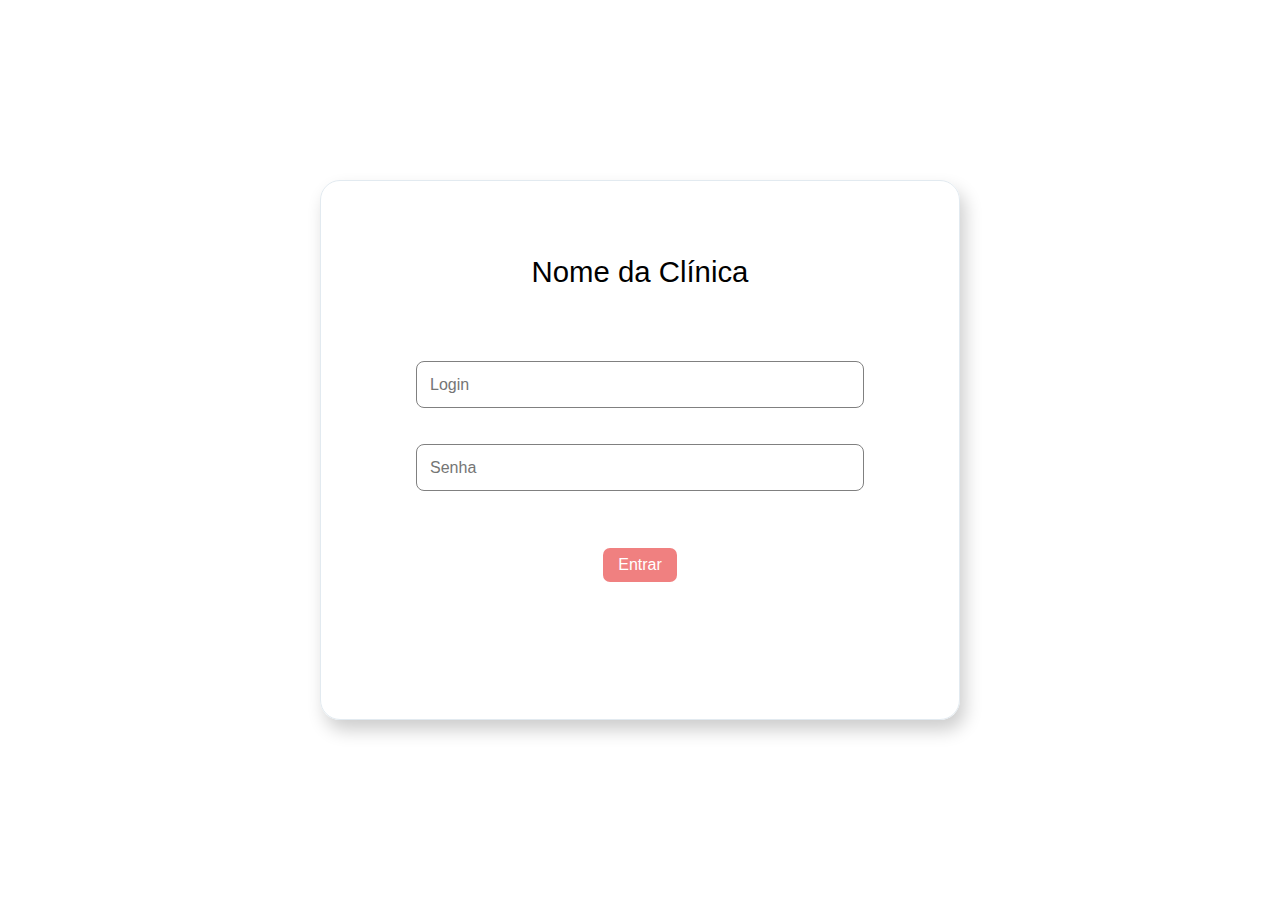
==== index.html @ 9c5d653b "adicionando o prototipo criado" ====
<!DOCTYPE html>
<html lang="pt-br">
    <head>
        <meta charset="UTF-8">
        <title>Login</title>
        <link rel="stylesheet" href="css/estilo.css">
        <link rel="stylesheet" href="css/estiloLogin.css">
    </head>

    <body>
        <main>
            <p class="titulo1">Nome da Clínica</p>
            <form>
                <input required type="text" name="txtLogin" id="Login" maxlength="45" placeholder="Login">
                <input required type="password" name="txtSenha" id="Senha" maxlength="20" placeholder="Senha"> <br>
                <button type="submit" class="btn-entrar btn" onclick="direciona()">Entrar</button>
            </form>
        </main>
    </body>
</html>
---- css/estilo.css ----
*{
    box-sizing: border-box;
    font-family: Arial, Helvetica, sans-serif;
}

body{
    margin: 0;
}

header{
    height: 10vh;
}

main.main-home{
    display: flex;flex-direction: column;
    align-items: center;
    justify-content: space-around;
    padding: 0 60px 40px 60px;
    height: 88vh;
}

.container{
    border: 1px solid gray;
    border-radius: 20px;
    width: 80%;
    height: 350px;
    margin: 0 auto;
}

/*Botões*/
button.btn{
    border: none;
    border-radius: 7px;
    padding: 8px 15px;
    color: white;
    background-color: lightcoral;
    width: fit-content;
    font-size: 12pt;
}

button.btn-sair{
    margin: 1.5% 0 0 92%;
}

button.btn-voltar{
    margin: 1.5% 0 0 3%;
}

button.btn-entrar{
    margin: 1vw auto;
    margin-top: 3vw;
}

button.btn-home{
    padding: 30px;
    width: 400px;
    font-size: 24pt;
    border: none;
    border-radius: 7px;
    border-radius: 20px;
    border: 1px solid rgb(226, 234, 240);
    box-shadow: 5px 10px 18px rgba(0,0,0,.2);
}

div.botoes{
    display: flex;
    justify-content: flex-end;
    padding: 3vh 0 6vh 0; 
}

div.botoes button.btn{
    margin-left: 2%;
}


div#botao{ /*exame*/
    margin: 0 auto;
    /*border: 1px solid black;*/
    text-align: center;
    padding: 10px;
}

button.diversos{
    margin: 5px;
    width: 100px;
    font-size: 16px;
    border-radius: 20px;
    border: 1px solid rgb(226, 234, 240);
    box-shadow: 5px 10px 18px rgba(0,0,0,.2);
}

/*Textos*/
p.titulo1{
    font-size: 22pt;
    text-align: center;
}

.titulo2{
    font-size: 18pt;
    margin-left: 11vw;
}

h2{
    margin-left: 6vw;
}
---- css/estiloLogin.css ----
main{
    width: 50vw;
    height: 60vh;
    margin: 20vh auto;
    border-radius: 20px;
    border: 1px solid rgb(226, 234, 240);
    box-shadow: 5px 10px 18px rgba(0,0,0,.2);
    padding: 5vh 3vw;
    text-align: center;
}

input{
    margin: 2vh auto;
    border: 1px solid grey;
    border-radius: 8px;
    padding: 1.5vh;
    font-size: 12pt;
    width: 80%;
}

form{
    margin-top: 6vh;
}
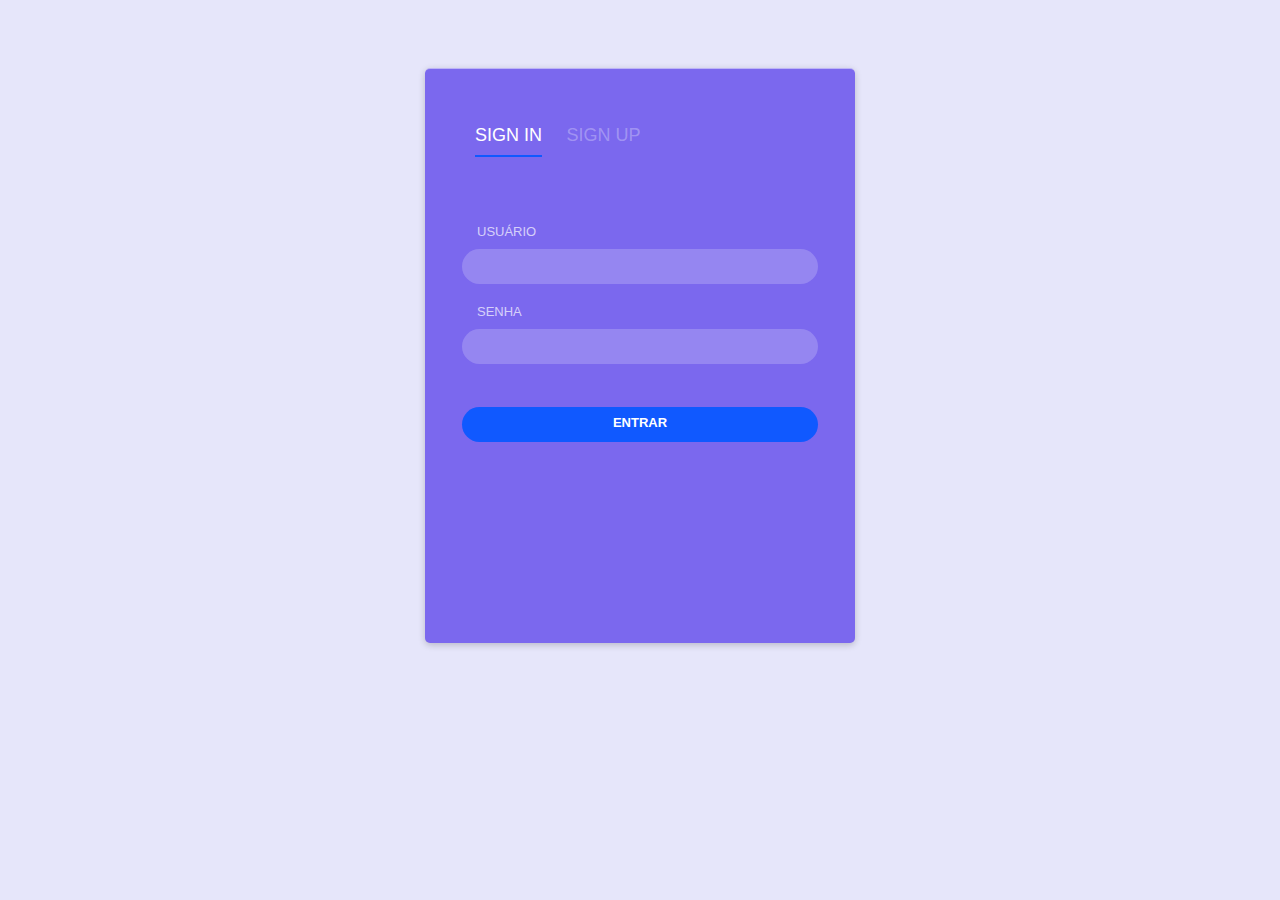
==== commit 3e29f95d: "atualizando com os arquivos de front" ====
--- a/index.html
+++ b/index.html
@@ -3,18 +3,53 @@
     <head>
         <meta charset="UTF-8">
         <title>Login</title>
-        <link rel="stylesheet" href="css/estilo.css">
         <link rel="stylesheet" href="css/estiloLogin.css">
+        <script src="https://ajax.googleapis.com/ajax/libs/jquery/3.5.1/jquery.min.js"></script>
     </head>
 
     <body>
+        <script src="javascript/jsLogin.js"></script>
+
         <main>
-            <p class="titulo1">Nome da Clínica</p>
-            <form>
-                <input required type="text" name="txtLogin" id="Login" maxlength="45" placeholder="Login">
-                <input required type="password" name="txtSenha" id="Senha" maxlength="20" placeholder="Senha"> <br>
-                <button type="submit" class="btn-entrar btn" onclick="direciona()">Entrar</button>
-            </form>
+            <div class="login">
+                <div class="nav">
+                    <ul class="links">
+                        <li class="signin-active"><a class="btn">Sign in</a></li>
+                        <li class="signup-inactive"><a class="btn">Sign up </a></li>
+                    </ul>
+                </div>
+            
+                <div ng-app ng-init="checked = false">
+                    <form class="form-signin" action="" method="post" name="form">
+                        <label for="username">Usuário</label>
+                        <input id="usuario" class="form-styling" type="text" name="username" />
+                        <label for="password">Senha</label>
+                        <input id="senha" class="form-styling" type="text" name="password"/>
+                        <div class="btn-animate">
+                            <a class="btn-signin">Entrar</a>          
+                        </div>            
+                    </form>
+                        
+                    <form class="form-signup" action="" method="post" name="form">
+                        <label for="fullname">Nome completo</label>
+                        <input class="form-styling" type="text" name="fullname"/>
+                        <label for="email">Email</label>
+                        <input class="form-styling" type="text" name="email"/>
+                        <label for="password">Senha</label>
+                        <input class="form-styling" type="text" name="password"/>
+                        <label for="confirmpassword">Confirme sua senha</label>
+                        <input class="form-styling" type="text" name="confirmpassword"/>
+                        <a ng-click="checked = !checked" class="btn-signup">Cadastrar</a>
+                    </form>
+                      
+                    <div class="success">
+                        <div class="successtext">
+                            <p> Seu cadastro foi concluído!</p>
+                            <a class="btn-refresh">Entrar</a>                        
+                        </div>
+                    </div>
+                </div>          
+            </div>
         </main>
     </body>
 </html>--- a/css/estiloLogin.css
+++ b/css/estiloLogin.css
@@ -1,25 +1,270 @@
-main{
-    width: 50vw;
-    height: 60vh;
-    margin: 20vh auto;
-    border-radius: 20px;
-    border: 1px solid rgb(226, 234, 240);
-    box-shadow: 5px 10px 18px rgba(0,0,0,.2);
-    padding: 5vh 3vw;
-    text-align: center;
-}
-
-input{
-    margin: 2vh auto;
-    border: 1px solid grey;
-    border-radius: 8px;
-    padding: 1.5vh;
-    font-size: 12pt;
-    width: 80%;
-}
-
-form{
-    margin-top: 6vh;
-}
-
-
+html, body * { 
+  box-sizing: border-box; 
+  font-family: 'Open Sans', sans-serif; 
+}
+
+body {
+  background-color: #e6e6fa;
+}
+
+main {
+  width: 100%;
+  padding-top: 60px;
+  /* padding-bottom: 100px; */
+}
+
+.login{
+  height: 575px;
+  width: 430px;
+  background-color: #7B68EE;
+  margin-left: auto;
+  margin-right: auto;
+  border-top: solid 1px rgba(255,255,255,.5);
+  border-radius: 5px;
+  box-shadow: 0px 2px 7px rgba(0,0,0,0.2);
+  overflow: hidden;
+  transition: all .5s ease;
+}
+
+.login-long {
+  height: 615px;
+}
+  
+.login-short {
+  height: 400px;
+  margin-top: 50px;
+  box-shadow: 0px 2px 7px rgba(0,0,0,0.1);
+}
+  
+.nav {
+  width: 100%;
+  height: 100px;
+  padding-top: 40px;
+  opacity: 1;
+  transition: all .5s ease;
+}
+  
+.nav-up {
+  transform: translateY(-100px);
+  opacity: 0;
+}
+  
+li {
+  padding-left: 10px;
+  font-size: 18px;
+  display: inline;
+  text-align: left;
+  text-transform: uppercase;
+  padding-right: 10px;
+  color: #ffffff;
+}
+  
+.signin-active a {
+  padding-bottom: 10px;
+  color: #ffffff;
+  text-decoration: none;
+  border-bottom: solid 2px #1059FF;
+  transition: all .25s ease;
+  cursor: pointer;
+}
+
+.signin-inactive a {
+  padding-bottom: 0;
+  color: rgba(255,255,255,.3);
+  text-decoration: none;
+  border-bottom: none;
+  cursor: pointer;
+}
+
+.signup-active a {
+  cursor: pointer;
+  color: #ffffff;
+  text-decoration: none;
+  border-bottom: solid 2px #1059FF;
+  padding-bottom: 10px;
+}
+
+.signup-inactive a {
+  cursor: pointer;
+  color: rgba(255,255,255,.3);
+  text-decoration: none;
+  transition: all .25s ease;
+}
+
+.form-signin {
+  width: 430px;
+  height: 375px;
+  font-size: 16px;
+  font-weight: 300;
+  padding-left: 37px;
+  padding-right: 37px;
+  padding-top: 55px;
+  transition: opacity .5s ease, transform .5s ease;
+}
+  
+.form-signin-left {
+  transform: translateX(-400px);
+  opacity: .0;
+}
+
+.form-signup {
+  width: 430px;
+  height: 375px;
+  font-size: 16px;
+  font-weight: 300;
+  padding-left: 37px;
+  padding-right: 37px;
+  padding-top: 55px;
+  position: relative;
+  top: -375px;
+  left: 400px;
+  opacity: 0;
+  transition: all .5s ease;
+}
+
+.form-signup-left {
+  transform: translateX(-399px);
+  opacity: 1;
+}
+
+.form-signup-down {
+  top: 0px;
+  opacity: 0;
+}
+
+.success {
+  width: 80%;
+  height: 150px;
+  text-align: center;
+  position: relative;
+  top: -890px;
+  left: 450px;
+  opacity: .0;
+  transition: all .8s .4s ease;
+}
+
+.success-left {
+  transform: translateX(-406px);
+  opacity: 1;
+} 
+
+.successtext {
+  color: #ffffff;
+  font-size: 16px;
+  font-weight: 300;
+  margin-top: 200px;
+  padding-left: 37px;
+  padding-right: 37px;
+}
+
+.form-signin input, .form-signup input {
+  color: #ffffff;
+  font-size: 13px;
+}
+
+.form-styling {
+  width: 100%;
+  height: 35px;
+  padding-left: 15px;
+  border: none;
+  border-radius: 20px;
+  margin-bottom: 20px;
+  background: rgba(255,255,255,.2);
+}
+
+label {
+  font-weight: 400;
+  text-transform: uppercase;
+  font-size: 13px;
+  padding-left: 15px;
+  padding-bottom: 10px;
+  color: rgba(255,255,255,.7);
+  display: block;
+}
+
+:focus {outline: none;
+}
+
+.form-signin input:focus, textarea:focus, .form-signup input:focus, textarea:focus {
+    background: rgba(255,255,255,.3);
+    border: none; 
+    padding-right: 40px;
+    transition: background .5s ease;
+  }
+
+.btn-refresh{
+  float: left;
+  font-weight: 700;
+  text-transform: uppercase;
+  font-size: 13px;
+  text-align: center;
+  color: #ffffff;
+  padding-top: 8px;
+  width: 100%;
+  height: 35px;
+  border: none;
+  border-radius: 20px;
+  margin-top: 23px;
+  background-color: #1059FF;
+}
+
+.btn-signup {
+  float: left;
+  font-weight: 700;
+  text-transform: uppercase;
+  font-size: 13px;
+  text-align: center;
+  color: #ffffff;
+  padding-top: 8px;
+  width: 100%;
+  height: 35px;
+  border: none;
+  border-radius: 20px;
+  margin-top: 23px;
+  background-color: #1059FF;
+}
+
+.btn-signin {
+  float: left;
+  padding-top: 8px;
+  width: 100%;
+  height: 35px;
+  border: none;
+  border-radius: 20px;
+  margin-top: -8px;
+}
+
+.btn-animate {
+  float: left;
+  font-weight: 700;
+  text-transform: uppercase;
+  font-size: 13px;
+  text-align: center;
+  color: rgba(255,255,255, 1);
+  padding-top: 8px;
+  width: 100%;
+  height: 35px;
+  border: none;
+  border-radius: 20px;
+  margin-top: 23px;
+  background-color: rgba(16,89,255, 1);
+  left: 0px;
+  top: 0px;
+  transition: all .5s ease, top .5s ease .5s, height .5s ease .5s, background-color .5s ease .75s; 
+}
+
+.btn-animate-grow {
+  width: 130%;
+  height: 625px;
+  position: relative;
+  left: -55px;
+  top: -420px;
+  color: rgba(255,255,255,0);
+  background-color: rgba(255,255,255,1);
+}
+
+a.btn-signup:hover, a.btn-signin:hover, a.btn-refresh:hover {
+    cursor: pointer; 
+    background-color: #0F4FE6;
+    transition: background-color .5s; 
+}
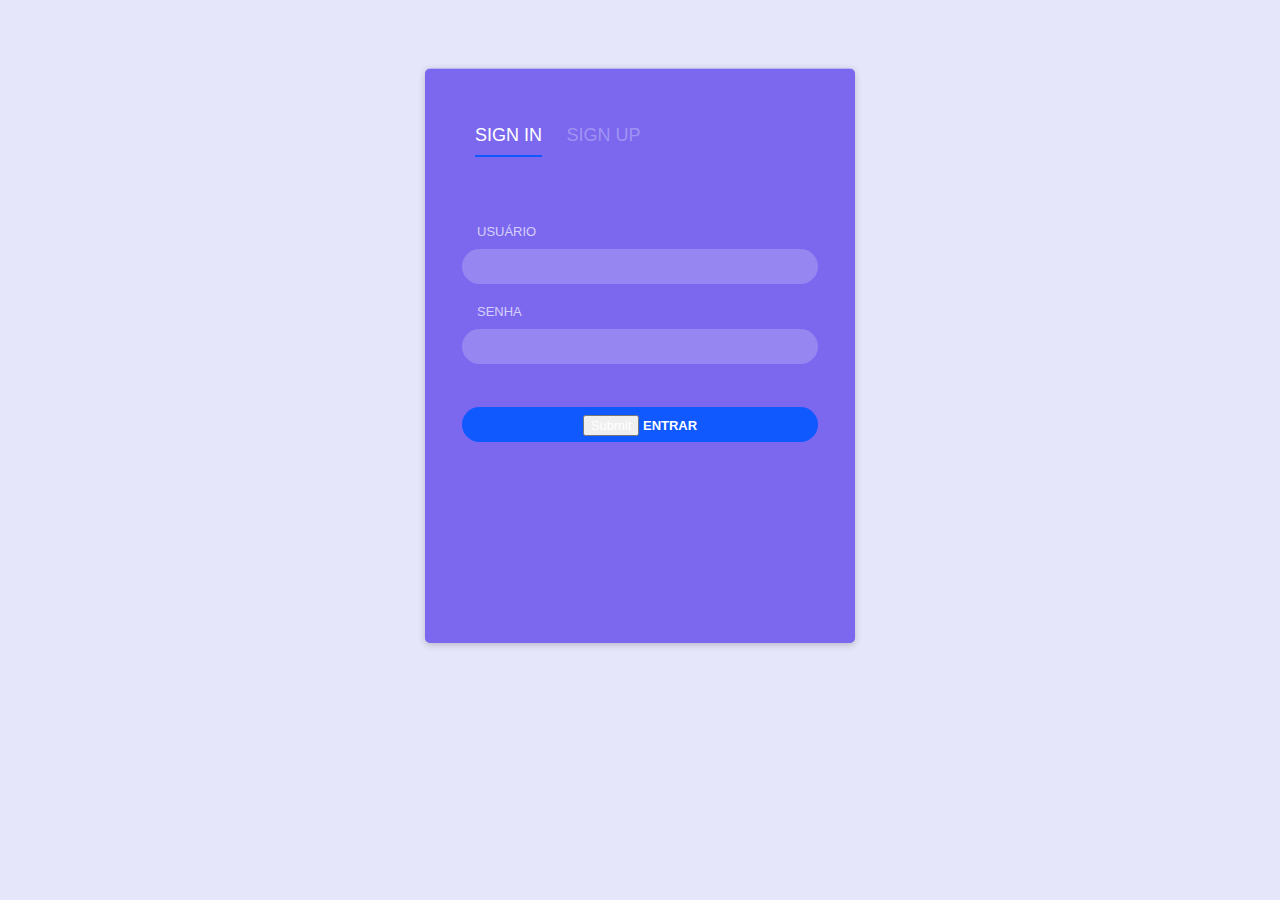
==== commit b006374e: "funções de login e signup" ====
--- a/index.html
+++ b/index.html
@@ -20,26 +20,27 @@
                 </div>
             
                 <div ng-app ng-init="checked = false">
-                    <form class="form-signin" action="" method="post" name="form">
+                    <form class="form-signin" action="php/login.php" method="post" name="form">
                         <label for="username">Usuário</label>
                         <input id="usuario" class="form-styling" type="text" name="username" />
                         <label for="password">Senha</label>
                         <input id="senha" class="form-styling" type="text" name="password"/>
                         <div class="btn-animate">
-                            <a class="btn-signin">Entrar</a>          
+                            <a class="btn-signin"><input type="submit"> Entrar</a>          
                         </div>            
                     </form>
                         
-                    <form class="form-signup" action="" method="post" name="form">
+                    <form class="form-signup" action="php/signup.php" method="post" name="form">
                         <label for="fullname">Nome completo</label>
                         <input class="form-styling" type="text" name="fullname"/>
                         <label for="email">Email</label>
                         <input class="form-styling" type="text" name="email"/>
                         <label for="password">Senha</label>
-                        <input class="form-styling" type="text" name="password"/>
+                        <input class="form-styling" type="text/password" name="password2"/>
                         <label for="confirmpassword">Confirme sua senha</label>
-                        <input class="form-styling" type="text" name="confirmpassword"/>
+                        <input class="form-styling" type="text/password" name="confirmpassword"/>
                         <a ng-click="checked = !checked" class="btn-signup">Cadastrar</a>
+                        <input type="submit">
                     </form>
                       
                     <div class="success">
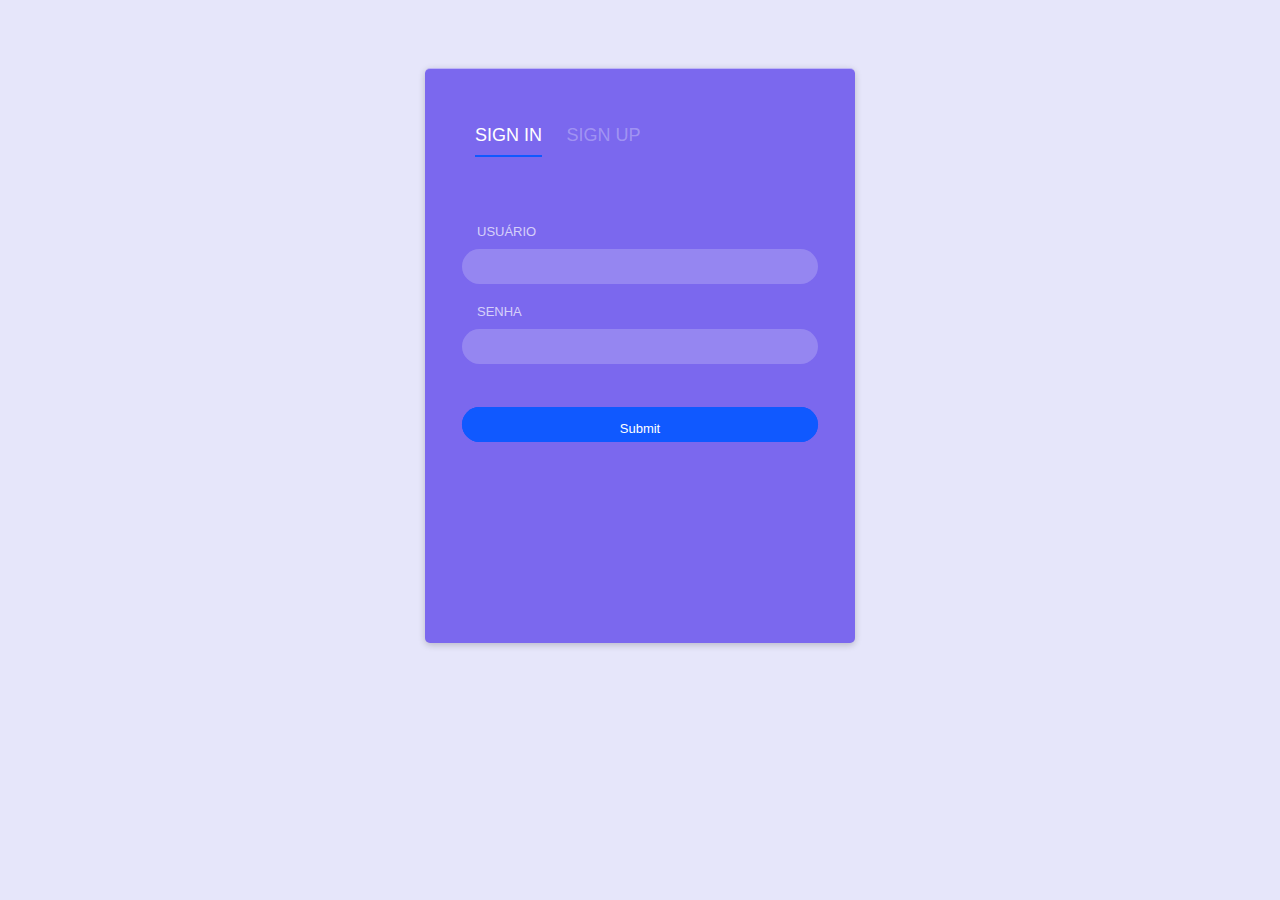
==== commit e2cb40e5: "minimos ajustes" ====
--- a/index.html
+++ b/index.html
@@ -26,7 +26,7 @@
                         <label for="password">Senha</label>
                         <input id="senha" class="form-styling" type="text" name="password"/>
                         <div class="btn-animate">
-                            <a class="btn-signin"><input type="submit"> Entrar</a>          
+                            <input type="submit" class="btn-signin">          
                         </div>            
                     </form>
                         
@@ -39,8 +39,8 @@
                         <input class="form-styling" type="text/password" name="password2"/>
                         <label for="confirmpassword">Confirme sua senha</label>
                         <input class="form-styling" type="text/password" name="confirmpassword"/>
-                        <a ng-click="checked = !checked" class="btn-signup">Cadastrar</a>
-                        <input type="submit">
+                    <!--    <a ng-click="checked = !checked" class="btn-signup">Cadastrar</a> -->
+                        <input type="submit" class="btn-signup"> 
                     </form>
                       
                     <div class="success">
--- a/css/estiloLogin.css
+++ b/css/estiloLogin.css
@@ -232,6 +232,7 @@
   border: none;
   border-radius: 20px;
   margin-top: -8px;
+  background-color: #1059FF;
 }
 
 .btn-animate {
